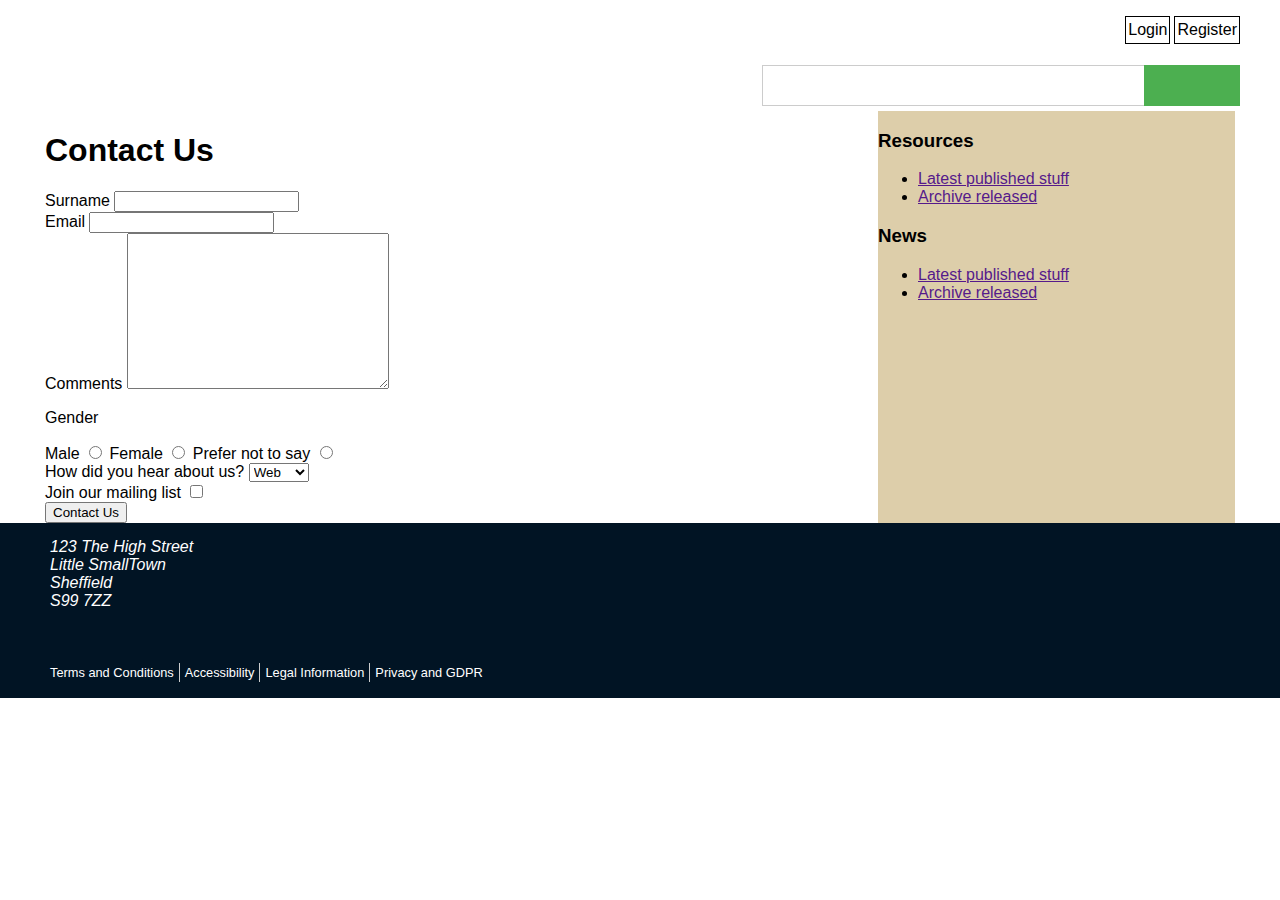
==== contact-us.html @ a33fd243 "Added required to email" ====
<!DOCTYPE html>
<html lang="en">
  <head>
    <meta charset="UTF-8" />
    <meta name="viewport" content="width=device-width, initial-scale=1" />
    <title>Mobile First</title>
    <!-- attach styles here -->
    <link
      rel="stylesheet"
      href="https://use.fontawesome.com/releases/v5.7.2/css/all.css"
      integrity="sha384-fnmOCqbTlWIlj8LyTjo7mOUStjsKC4pOpQbqyi7RrhN7udi9RwhKkMHpvLbHG9Sr"
      crossorigin="anonymous"
    />

    <link rel="stylesheet" href="css/mobile.css" />
    <link
      rel="stylesheet"
      media="only screen and (min-width:720px)"
      href="css/desktop.css"
    />

    <link rel="stylesheet" href="css/mobileForm.css" />
  </head>
  <body>
    <div class="container">
      <header>
        <div class="logo">
          <img src="images/webLogo.svg" alt="" />
        </div>

        <div class="loginLinks">
          <ul>
            <li><a href="">Login</a></li>
            <li><a href="">Register</a></li>
          </ul>
        </div>
        <!-- Burger menu here -->
        <div class="burgerMenu">
          <div class="bars">
            <div class="bar1"></div>
            <div class="bar2"></div>
            <div class="bar3"></div>
          </div>
        </div>

        <!-- Search input here -->
        <div class="search">
          <form action="">
            <input type="search" name="search" aria-label="Search Term" />
            <button type="submit" aria-label="Search">
              <i class="fa fa-search"></i>
            </button>
          </form>
        </div>
      </header>
      <nav class="mainNav">
        <div class="row">
          <ul>
            <li><a href="index.html">Home</a></li>
            <li><a href="news.html">News</a></li>
            <li><a href="staff.html">Staff</a></li>
            <li><a href="opportunities.html">Opportunties</a></li>
            <li><a href="resources.html">Resources</a></li>
            <li><a href="contact-us.html">Contact Us</a></li>
          </ul>
        </div>
      </nav>
      <div class="mainContent">
        <main>
          <div class="mainheading">
            <h1>Contact Us<br /><span id="viewPortData"></span></h1>
          </div>

          <div class="form">
            <!--			form here-->

            <form action="">
              <div>
                <label for="surname">Surname</label>
                <input type="text" name="surname" id="surname" />
              </div>
              <div>
                <label for="email">Email</label>
                <input type="email" name="email" id="email" required>
              </div>
              <div>
                <label for="comments">Comments</label>
                <textarea
                  name="comments"
                  id="comments"
                  cols="30"
                  rows="10"
                ></textarea>
              </div>

              <div class="inlineLabels">
                <p>Gender</p>
                <label for="male">Male</label>
                <input type="radio" name="gender" id="male" value="m" />
                <label for="female">Female</label>
                <input type="radio" name="gender" id="female" value="f" />
                <label for="other">Prefer not to say</label>
                <input type="radio" name="gender" id="other" value="n" />
              </div>

              <div>
                <label for="marketing">How did you hear about us?</label>
                <select name="marketing" id="marketing">
                  <option value="Web">Web</option>
                  <option value="Friend">Friend</option>
                  <option value="Other">Other</option>
                </select>
              </div>

              <div>
                <label for="mailingList">Join our mailing list</label>

                <input
                  type="checkbox"
                  name="mailingList"
                  id="mailingList"
                  value="1"
                />
              </div>

              <div>
                <input type="submit" value="Contact Us" />
              </div>
            </form>
          </div>
        </main>
        <div class="sideBar">
          <h3>Resources</h3>
          <ul>
            <li><a href="">Latest published stuff</a></li>
            <li><a href="">Archive released</a></li>
          </ul>
          <h3>News</h3>
          <ul>
            <li><a href="">Latest published stuff</a></li>
            <li><a href="">Archive released</a></li>
          </ul>
        </div>
      </div>
      <footer>
        <div class="row">
          <address>
            123 The High Street<br />
            Little SmallTown<br />
            Sheffield<br />
            S99 7ZZ
          </address>
          <div class="footerSocialLinks">
            <ul>
              <li>
                <a href="" aria-label="Twitter"
                  ><i class="fab fa-twitter"></i
                ></a>
              </li>
              <li>
                <a href="" aria-label="Facebook"
                  ><i class="fab fa-facebook"></i
                ></a>
              </li>
              <li>
                <a href="" aria-label="Instagram"
                  ><i class="fab fa-instagram"></i
                ></a>
              </li>
              <li>
                <a href="" aria-label="YouTube"
                  ><i class="fab fa-youtube"></i
                ></a>
              </li>
            </ul>
          </div>
        </div>
        <div class="row">
          <ul class="footerLinks">
            <li><a href="">Terms and Conditions</a></li>
            <li><a href="">Accessibility</a></li>
            <li><a href="">Legal Information</a></li>
            <li><a href="">Privacy and GDPR</a></li>
          </ul>
        </div>
      </footer>
    </div>
    <!-- Javascript links here -->
    <script src="js/jquery-3.4.1.min.js"></script>
    <script src="js/main.js"></script>
  </body>
</html>
---- css/mobile.css ----
* {
  box-sizing: border-box;
}
header {
  display: flex;
  flex-wrap: wrap;
 }
 
.logo img {
  max-width: 400px;
  padding: 5px;
  }
body {
  font-family: "Open Sans", helvetica, arial, sans-serif;
  margin: 0;
  padding: 0;
}
.container {
  width: 100%;
  min-width: 320px;
}
.mainContent {
  margin: 0 10px;
}
img {
  width: 100%;
}
.mainNav {
  background-color: #8d965b;
  display: none;
}
.mainNav ul {
  list-style: none;
  padding-left: 0;
  margin: 0;
}
.mainNav ul li {
  border-bottom: 1px solid #ccc;
  padding: 5px;
}
.mainNav ul li a {
  display: inline-block;
  width: 100%;
  font-weight: bold;
  text-decoration: none;
  color: #fff;
  padding: 8px 0;
}
.bars {
  float: right;
  cursor: pointer;
}
.bar1,
.bar2,
.bar3 {
  width: 24px;
  height: 4px;
  margin: 6px 0;
  background-color: #000;
}
.news {
  display: flex;
  flex-wrap: wrap;
}
.newsItem {
  flex-basis: 50%;
  padding: 5px;
}
.search > form {
  display: flex;
 }
 input[type="search"] {
  flex-basis: 80%;
  padding: 12px 5px;
  border: 1px solid #ccc;
  border-right: none;
  -webkit-appearance: none;
 }
 button[type="submit"] {
  flex-basis: 20%;
  background-color: #4caf50;
  border: none;
  color: #fff;
 }
 .loginLinks {
  /* Don't set flex-basis as wrap will overrule it just stop grow and shrink */
  flex: 0;
 }
 .burgerMenu {
  /* Don't set flex-basis as wrap will overrule it just stop grow and shrink*/
  flex: 0;
  padding: 13px 11px 0 11px;
 }
 .logo {
  /* Don't set flex-basis as wrap will overrule it just set to grow and shrink */
  flex: 1;
 }
 .search {
  flex-basis: 100%;
 }
 .loginLinks > ul {
  list-style: none;
  padding-left: 0;
  display: flex;
  justify-content: flex-end;
 }
 .loginLinks > ul > li {
  border: 1px solid #000;
 }
 .loginLinks > ul > li:first-child {
  margin-right: 4px;
 }
 .loginLinks > ul > li > a {
  padding: 4px 2px;
  color: #000;
  text-decoration: none;
  display: inline-block;
  width: 100%;
 }
 footer {
  background-color: #011424;
  color: #fff;
  padding: 0 10px;
 }
 footer .row {
  display: flex;
  flex-direction: column;
 }
 footer .row address {
  padding: 15px 0 5px 5px;
 }
 .footerSocialLinks {
  flex-basis: 20%;
 }
 .footerSocialLinks ul {
  display: flex;
  list-style: none;
  padding-left: 5px;
 }
 .footerSocialLinks ul li {
  flex-basis: 40px;
 }
 .footerSocialLinks ul li a i {
  color: #fff;
  font-size: 1.4rem;
 }
 .footerLinks {
  display: flex;
  list-style: none;
  padding-left: 0;
  flex-wrap: wrap;
 }
 .footerLinks li {
  border-right: 1px solid #ccc;
 }
 .footerLinks li:last-child {
  border-right: none;
 }
 .footerLinks li a {
  font-size: 0.8rem;
  width: 100%;
  display: inline-block;
  padding: 2px 5px;
  text-decoration: none;
  color: #fff;
 }
 .footerLinks li a:hover {
  text-decoration: underline;
 }
---- css/desktop.css ----
/* CSS Document */
.container {
  max-width: 1366px;
  /* 1366x768	16:9*/
  margin: auto;
}
.burgerMenu,
.mobH1 {
  display: none;
}
header,
.mainContent,
.row {
  max-width: 1200px;
  padding: 0 5px;
  margin: auto;
}
header {
  justify-content: flex-end;
  padding: 0 0 0 5px;
 }
header nav ul li h1 {
  display: block;
  padding: 0;
  margin: 5px;
  font-size: 1.2rem;
  color: #ddeaf2;
}
.logo {
  padding: 5px 0px;
  flex-basis: 85%;
  position: relative;
 }
 .logo img {
  position: absolute;
  top: 0;
  left: 0;
 }
.banner {
  background-image: url(../images/banner1-1366.jpg);
  background-repeat: no-repeat;
  height: 200px;
}
.mainNav {
  padding: 8px 0;
  height: auto;
}
.mainNav .row ul {
  display: flex;
  flex-direction: row;
  justify-content: space-between;
}
.mainNav > div > ul > li {
  border: none;
  padding: 0;
}
.banner h2 {
  top: 20px;
  left: 120px;
  font-size: 8em;
}
.mainContent {
  display: flex;
}
.sideBar {
  background-color: #ddceaa;
  flex-basis: 30%;
}
main {
  flex-basis: 70%;
}
.newsItem {
  flex-basis: 33%;
}
.strapline {
  display: flex;
}
.straplinetxt,
.straplineImg {
  padding: 0 5px;
  flex-basis: 50%;
}
.logo {
  padding: 5px 0px;
  flex-basis: 85%;
 }
 .loginLinks {
  flex-basis: 15%;
 }
 .search {
  padding: 5px 0;
  flex-basis: 40%;
 }
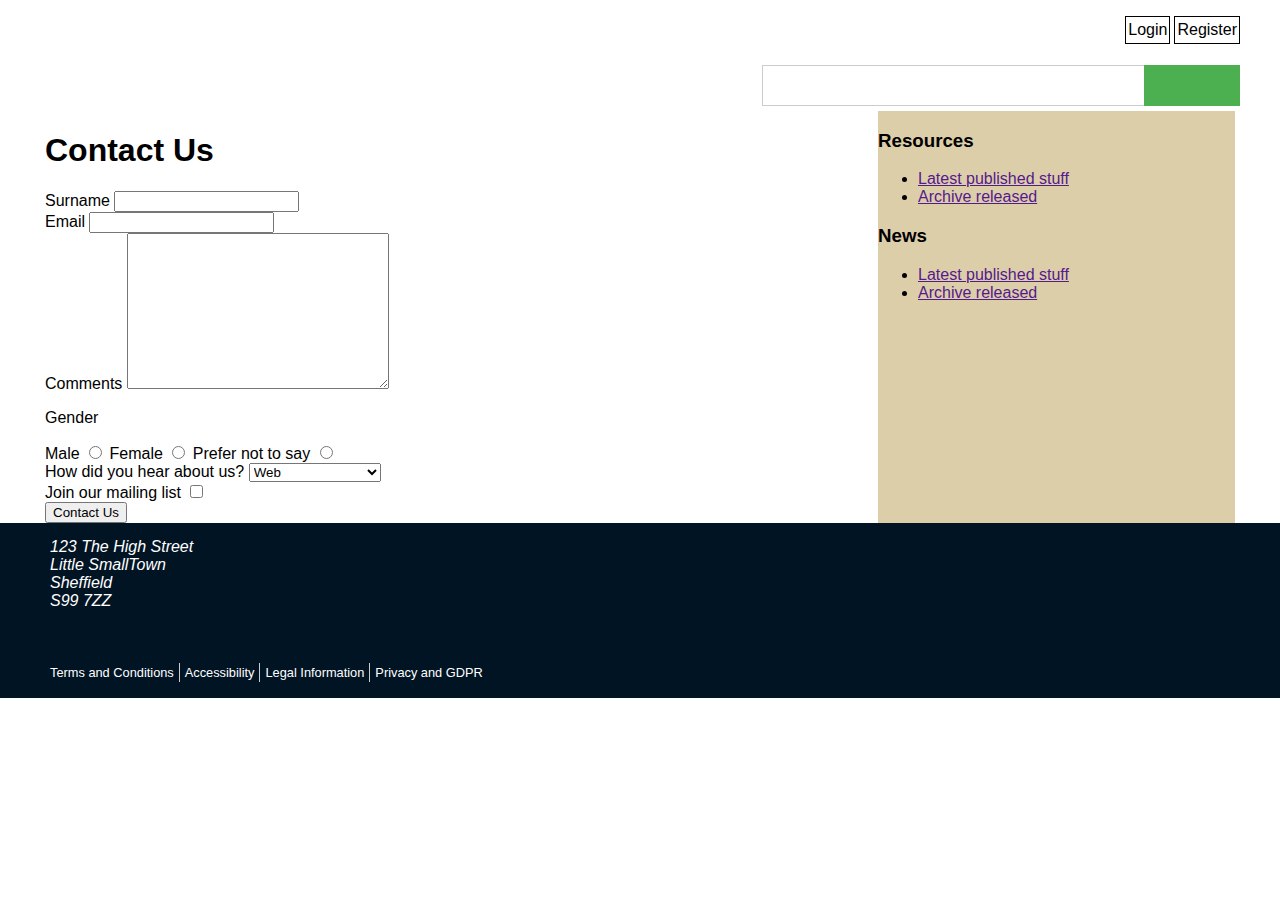
==== commit 82f08f5f: "Added new option" ====
--- a/contact-us.html
+++ b/contact-us.html
@@ -107,6 +107,7 @@
                 <label for="marketing">How did you hear about us?</label>
                 <select name="marketing" id="marketing">
                   <option value="Web">Web</option>
+                  <option value="Newspaper">Newspaper Advert</option>
                   <option value="Friend">Friend</option>
                   <option value="Other">Other</option>
                 </select>
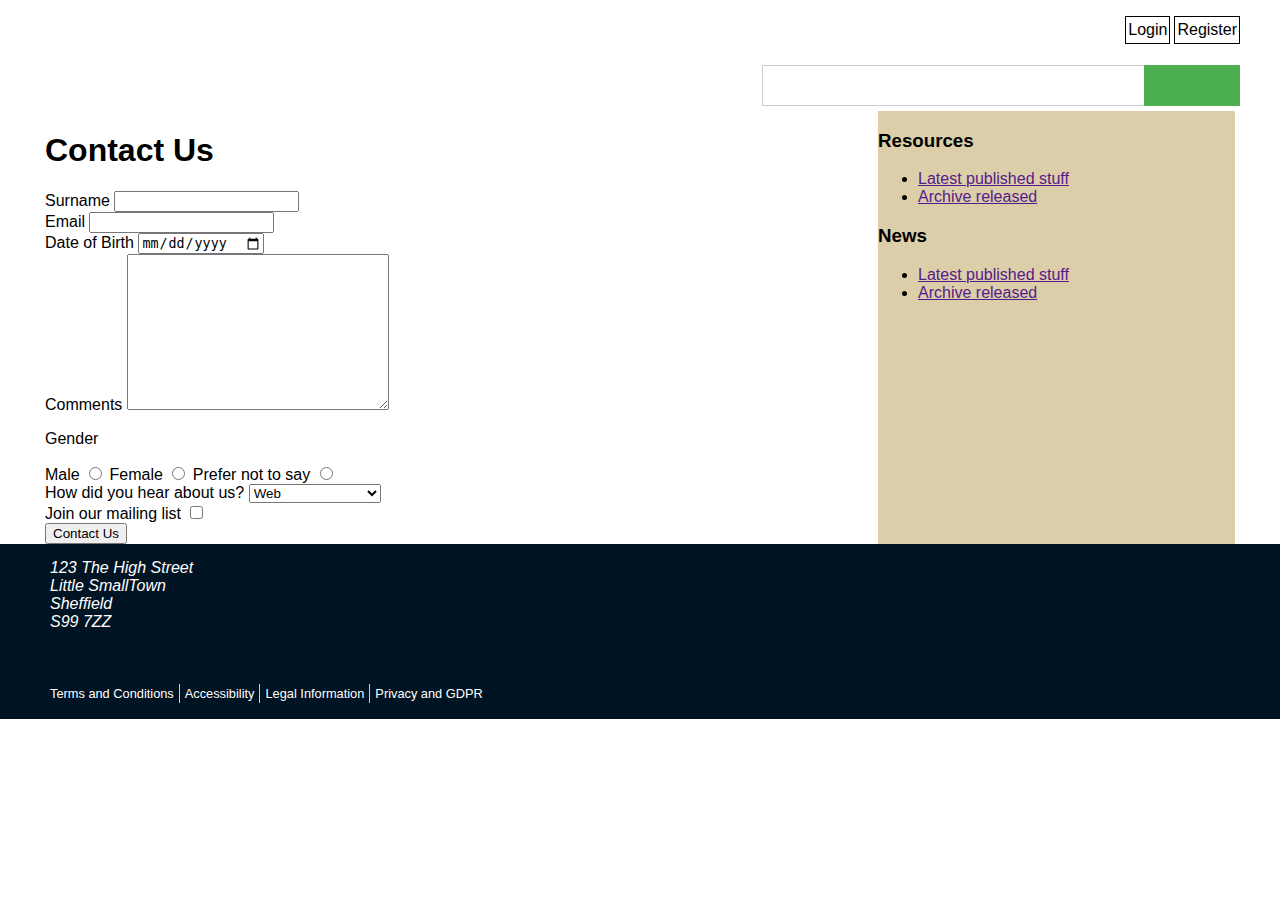
==== commit 63fe0e48: "Added dob" ====
--- a/contact-us.html
+++ b/contact-us.html
@@ -74,7 +74,7 @@
           <div class="form">
             <!--			form here-->
 
-            <form action="">
+            <form action="thank-you.html" method="POST">
               <div>
                 <label for="surname">Surname</label>
                 <input type="text" name="surname" id="surname" />
@@ -82,6 +82,10 @@
               <div>
                 <label for="email">Email</label>
                 <input type="email" name="email" id="email" required>
+              </div>
+              <div>
+                <label for="dob">Date of Birth</label>
+                <input type="date" name="dob" id="dob">
               </div>
               <div>
                 <label for="comments">Comments</label>
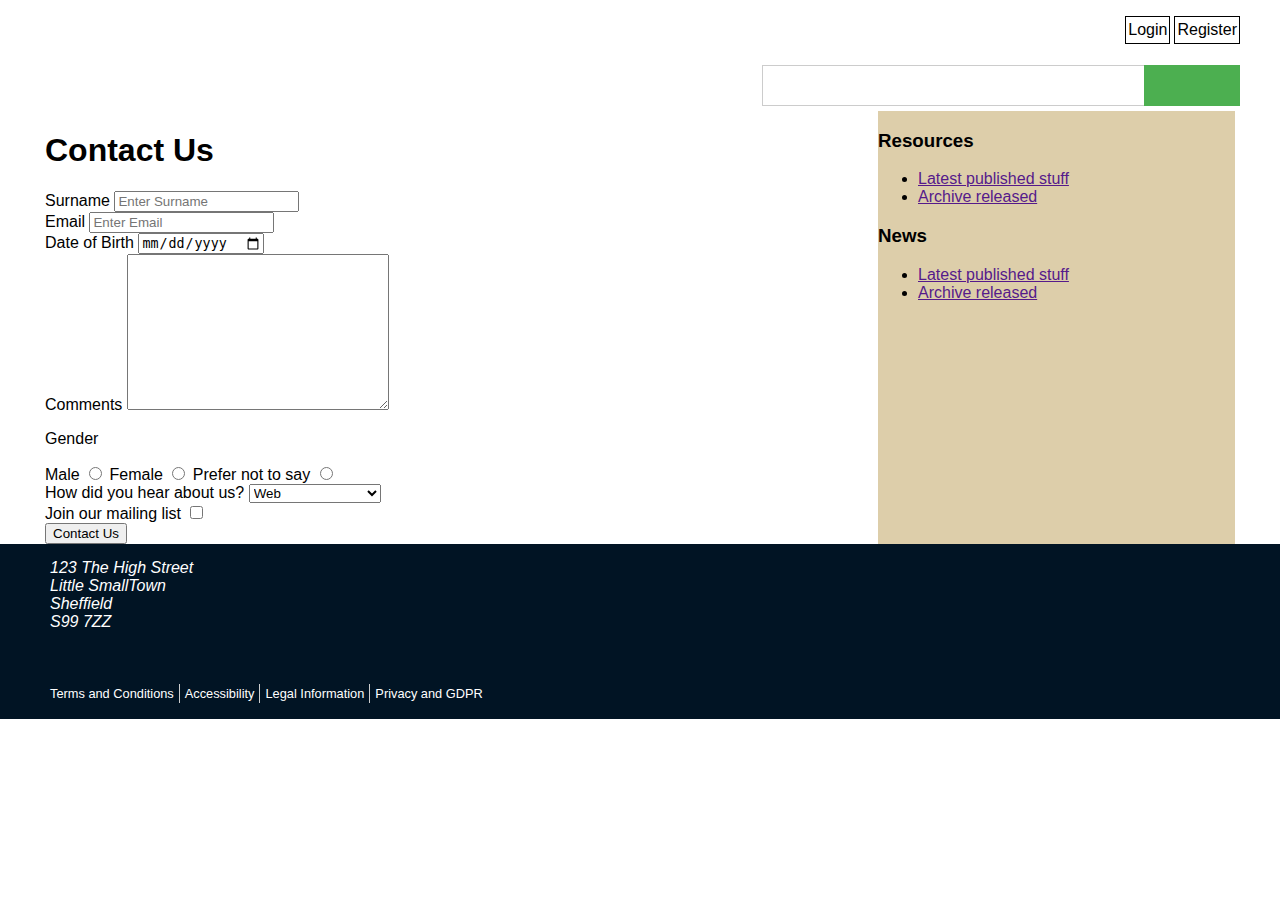
==== commit cfbb85a2: "Added placeholders" ====
--- a/contact-us.html
+++ b/contact-us.html
@@ -77,11 +77,11 @@
             <form action="thank-you.html" method="POST">
               <div>
                 <label for="surname">Surname</label>
-                <input type="text" name="surname" id="surname" />
+                <input type="text" name="surname" id="surname" placeholder="Enter Surname" />
               </div>
               <div>
                 <label for="email">Email</label>
-                <input type="email" name="email" id="email" required>
+                <input type="email" name="email" id="email" placeholder="Enter Email" required>
               </div>
               <div>
                 <label for="dob">Date of Birth</label>
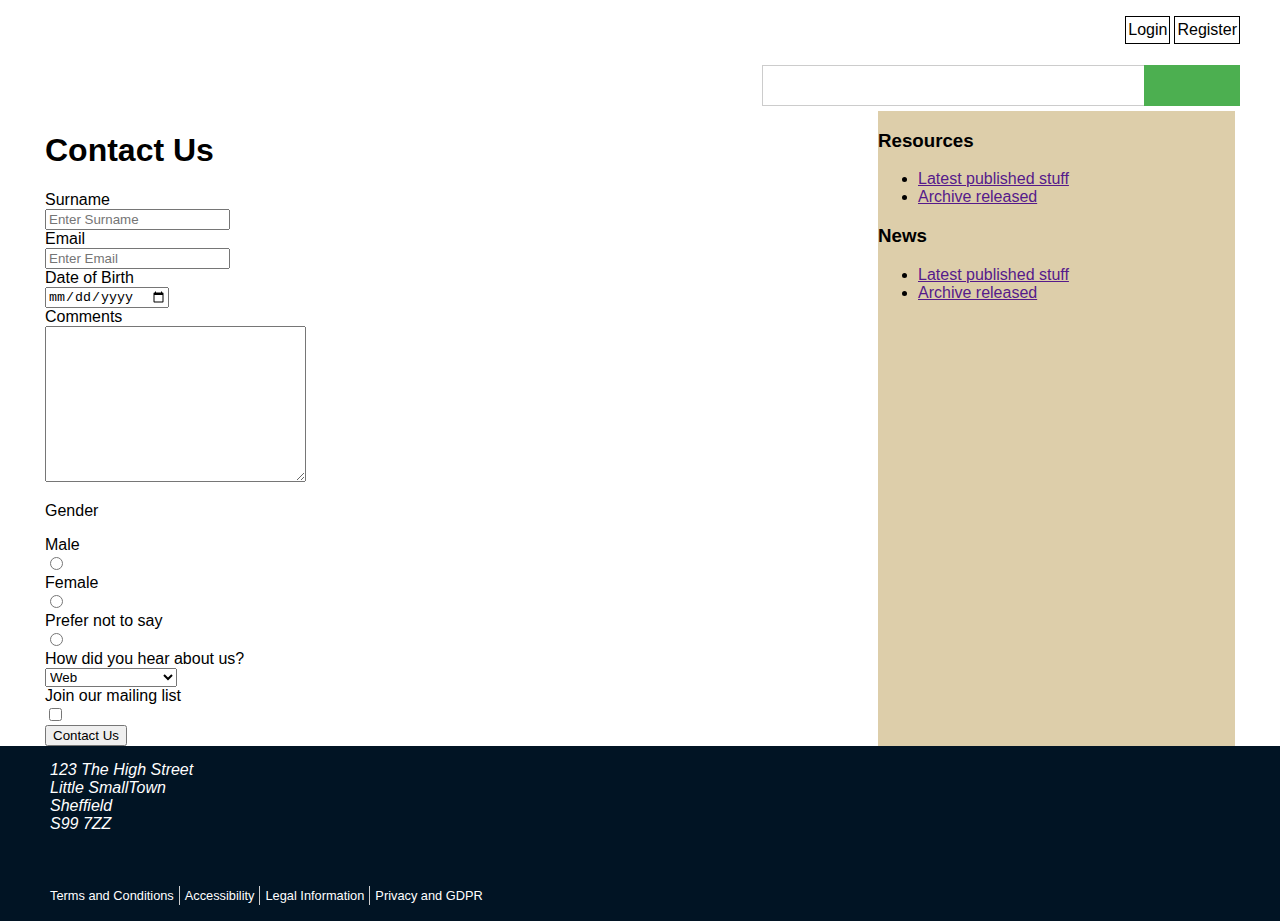
==== commit 808cea09: "Form CSS" ====
--- a/contact-us.html
+++ b/contact-us.html
@@ -19,7 +19,7 @@
       href="css/desktop.css"
     />
 
-    <link rel="stylesheet" href="css/mobileForm.css" />
+    <!--<link rel="stylesheet" href="css/mobileForm.css" /> -->
   </head>
   <body>
     <div class="container">
--- a/css/mobile.css
+++ b/css/mobile.css
@@ -166,4 +166,10 @@
  }
  .footerLinks li a:hover {
   text-decoration: underline;
+ }
+
+ /* Form Styling */
+
+ label{
+   display: block;
  }